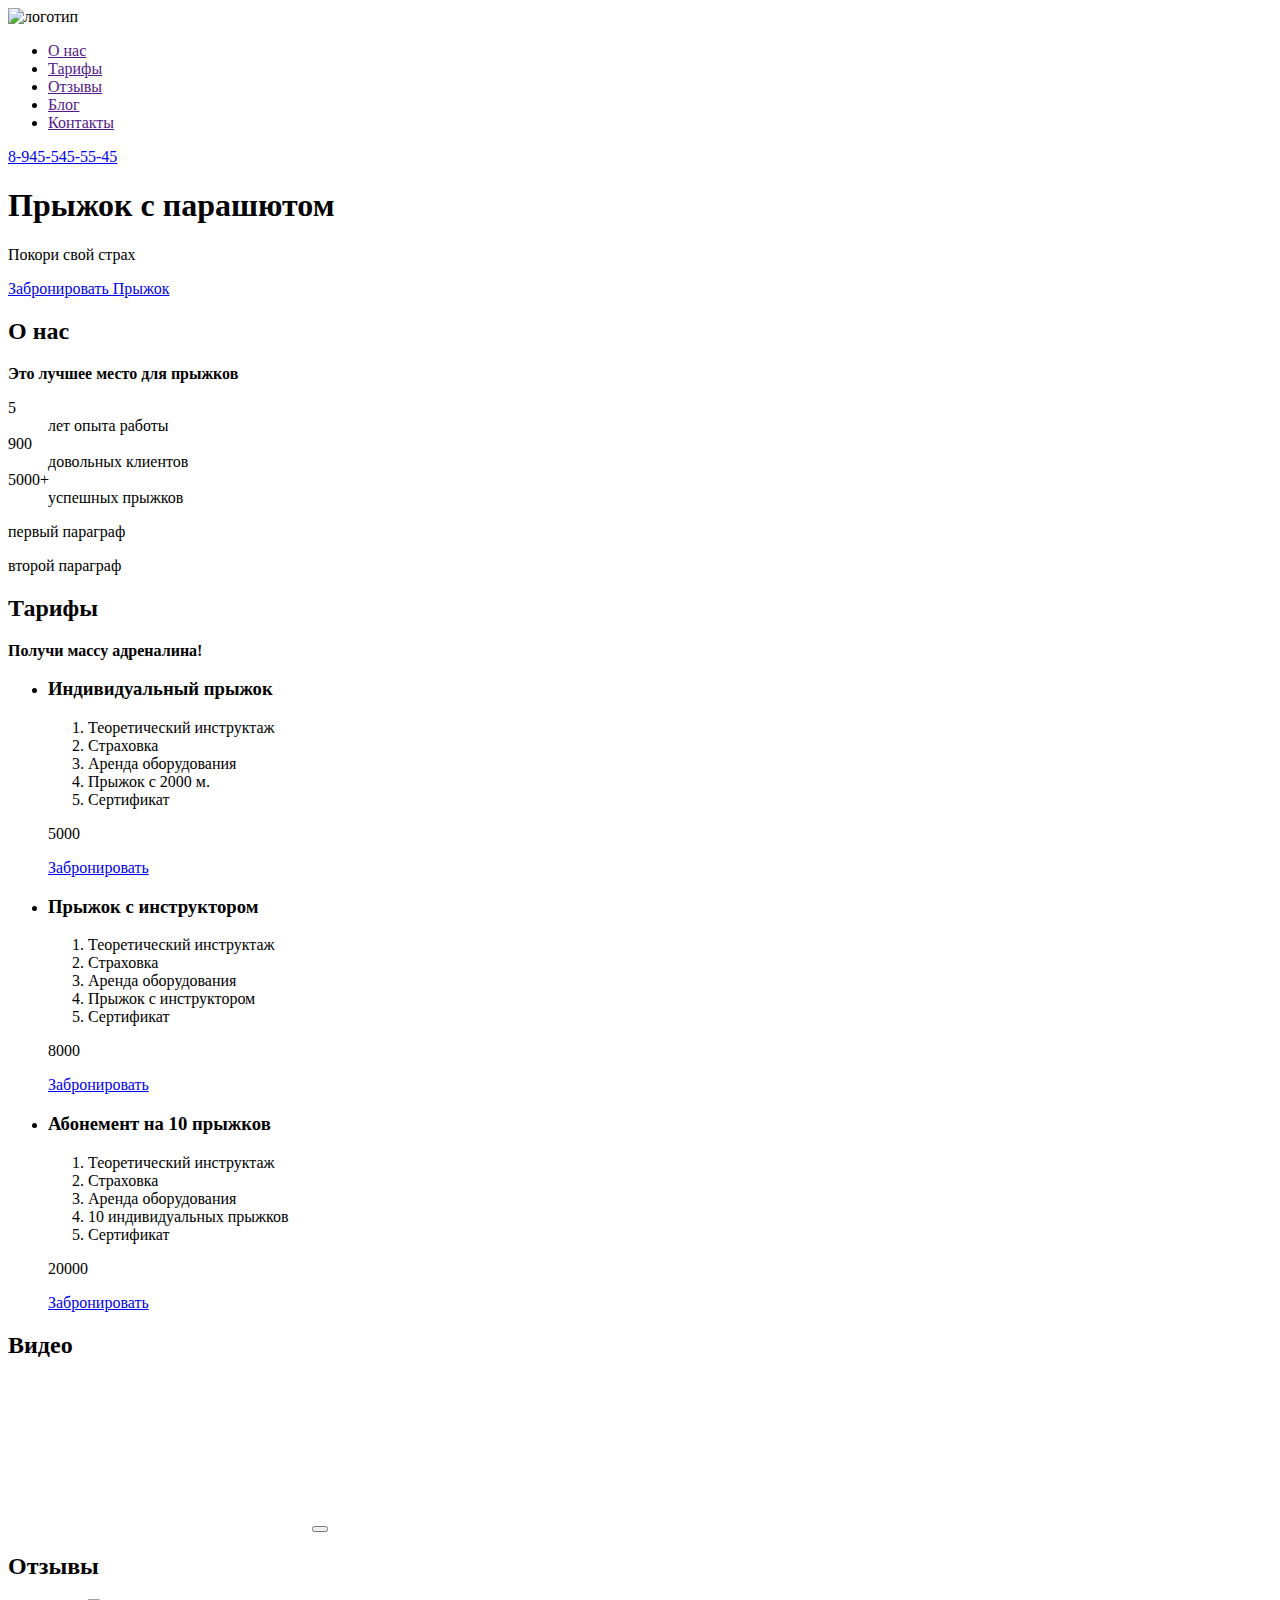
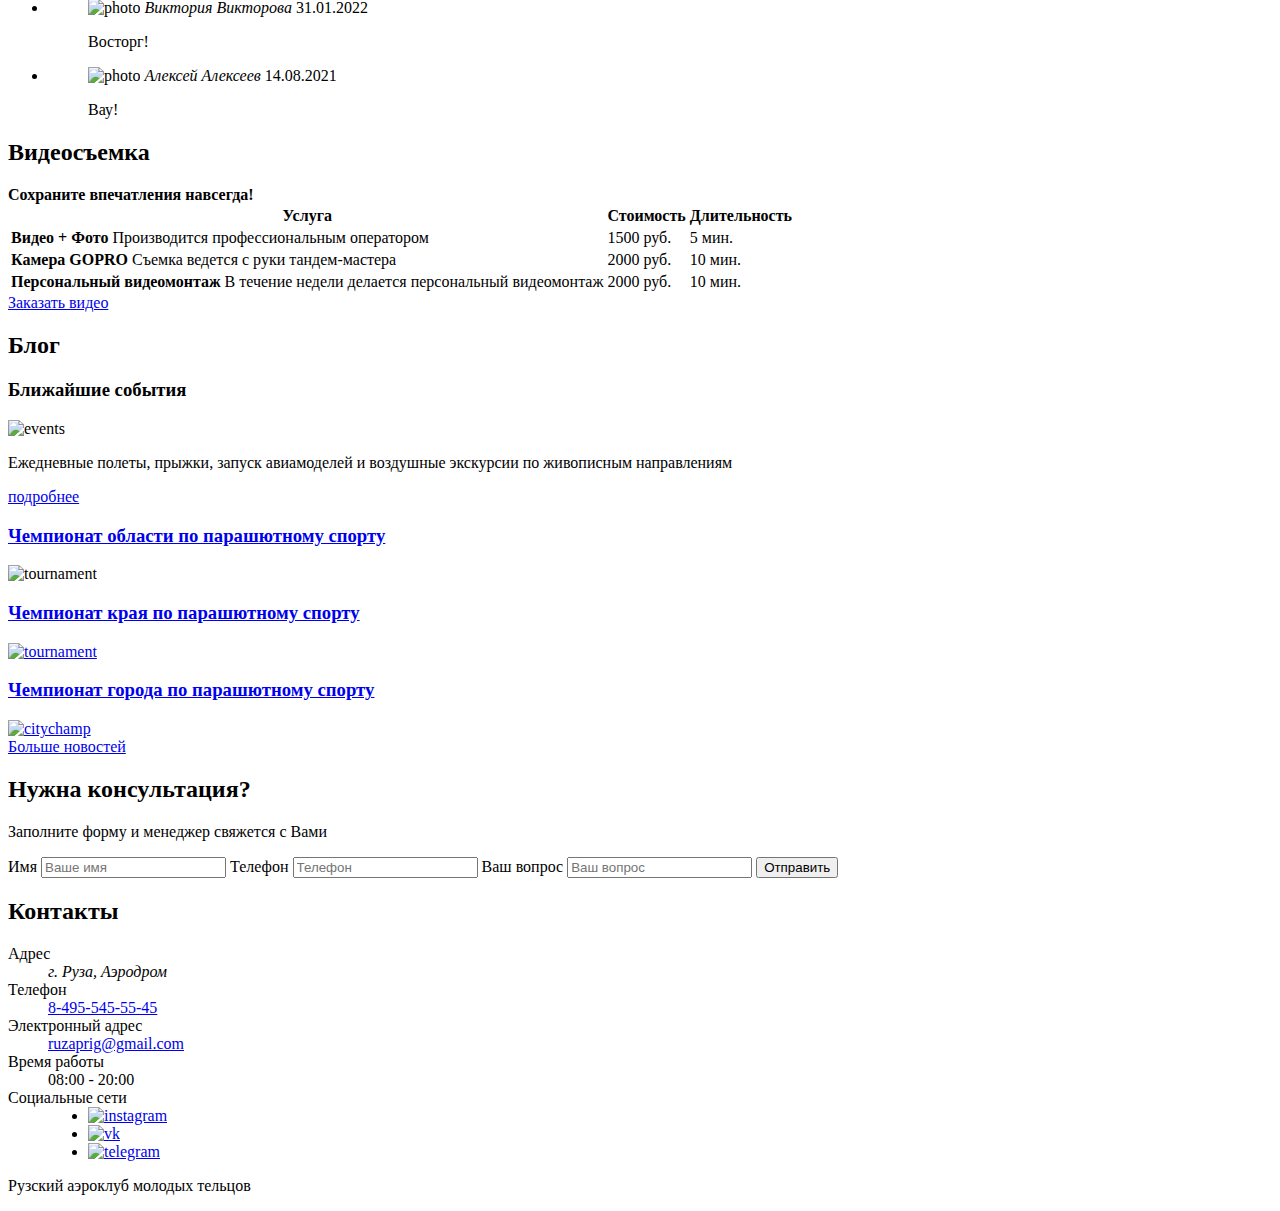
==== index.html @ a2540097 "init" ====
<!DOCTYPE html>
<html lang="en">
<head>
    <meta charset="UTF-8">
    <meta name="viewport" content="width=device-width, initial-scale=1.0">
    <link rel="stylesheet" href="style.css">
    <title>Document</title>
</head>
<body>
    <header class="header">
        <nav class="nav">
            <a class="logo">
                <img src="images/logo.svg" alt="логотип">
            </a>
            <ul class="menu">
                <li class="menu-item"><a href="">О нас</a></li>
                <li class="menu-item"><a href="">Тарифы</a></li>
                <li class="menu-item"><a href="">Отзывы</a></li>
                <li class="menu-item"><a href="">Блог</a></li>
                <li class="menu-item"><a href="">Контакты</a></li>
            </ul>
            <a class="phone-number" href="tel:89455455545">8-945-545-55-45</a>        
        </nav>
    </header>
    <main>
        <section class="promo">
            <h1>Прыжок с парашютом</h1>
            <p>Покори свой страх</p>
            <a href="#">Забронировать Прыжок</a>
        </section>
        <section class="about">
            <h2>О нас</h2>
            <b>Это лучшее место для прыжков</b>
            <dl>
                <dt>5</dt>
                <dd>лет опыта работы</dd>

                <dt>900</dt>
                <dd>довольных клиентов</dd>

                <dt>5000+</dt>
                <dd>успешных прыжков</dd>
            </dl>
            <p>первый параграф</p>
            <p>второй параграф</p>
        </section>
        <section class="price">
            <h2>Тарифы</h2>
            <b>Получи массу адреналина!</b>
            <ul>
                <li>
                    <h3>Индивидуальный прыжок</h3>
                    <ol>
                        <li>Теоретический инструктаж</li>
                        <li>Страховка</li>
                        <li>Аренда оборудования</li>
                        <li>Прыжок с 2000 м.</li>
                        <li>Сертификат</li>
                    </ol>
                    <p>5000</p>
                    <a href="#">Забронировать</a>
                </li>
                <li>
                    <h3>Прыжок с инструктором</h3>
                    <ol>
                        <li>Теоретический инструктаж</li>
                        <li>Страховка</li>
                        <li>Аренда оборудования</li>
                        <li>Прыжок с инструктором</li>
                        <li>Сертификат</li>
                    </ol>
                    <p>8000</p>
                    <a href="#">Забронировать</a>
                </li>
                <li>
                    <h3>Абонемент на 10 прыжков</h3>
                    <ol>
                        <li>Теоретический инструктаж</li>
                        <li>Страховка</li>
                        <li>Аренда оборудования</li>
                        <li>10 индивидуальных прыжков</li>
                        <li>Сертификат</li>
                    </ol>
                    <p>20000</p>
                    <a href="#">Забронировать</a>
                </li>
            </ul>
        </section>
        <section class="video">
            <h2 class="visually-hidden">Видео</h2>
            <video poster="images/poster.jpg">
                <source src="video/video.mp4">
            </video>
            <button type="button"></button>
        </section>
        <section class="reviews">
            <h2>Отзывы</h2>
            <ul>
                <li>
                    <blockquote>
                        <img src="images/photo.jpg" alt="photo">
                        <cite>Виктория Викторова</cite>
                        <time datetime="2022-01-31">31.01.2022</time>
                        <p>Восторг!</p>
                    </blockquote>
                </li>
                <li>
                    <blockquote>
                        <img src="images/photo1.jpg" alt="photo">
                        <cite>Алексей Алексеев</cite>
                        <time datetime="2021-14-08">14.08.2021</time>
                        <p>Вау!</p>
                    </blockquote>
                </li>
            </ul>
        </section>
        <section class="filming">
            <h2>Видеосъемка</h2>
            <b>Сохраните впечатления навсегда!</b>
            <table>
                <tr>
                    <th>Услуга</th>
                    <th>Стоимость</th>
                    <th>Длительность</th>
                </tr>
                <tr>
                    <td>
                        <b>Видео + Фото</b>
                        Производится профессиональным оператором
                    </td>
                    <td>
                        1500 руб.
                    </td>
                    <td>
                        5 мин.
                    </td>
                </tr>
                <tr>
                    <td>
                        <b>
                            Камера GOPRO
                        </b>
                        Съемка ведется с руки тандем-мастера    
                    </td>
                    <td>
                        2000 руб.
                    </td>
                    <td>
                        10 мин.
                    </td>
                </tr>
                <tr>
                    <td>
                        <b>Персональный видеомонтаж</b>
                        В течение недели делается персональный видеомонтаж
                    </td>
                    <td>
                        2000 руб.
                    </td>
                    <td>
                        10 мин.
                    </td>
                </tr>
            </table>
            <a href="#">Заказать видео</a>
        </section>
        <section class="blog">
            <h2>Блог</h2>
            <article class="blog-article">
                <h3>Ближайшие события</h3>
                <img src="images/events.jpg" alt="events">
                <p>Ежедневные полеты, прыжки, запуск авиамоделей и воздушные экскурсии по живописным направлениям</p>
                <a href="#">подробнее</a>
            </article>
            <article class="blog-article">
                <h3><a href="#">Чемпионат области по парашютному спорту</a></h3>
                <img src="images/tournament.jpg" alt="tournament">
            </article>
            <article class="blog-article">
                <a href="#"><h3>Чемпионат края по парашютному спорту</h3>
                <img src="images/tournament2.jpg" alt="tournament"></a>
            </article>
            <article class="blog-article">
                <a href="#"><h3>Чемпионат города по парашютному спорту</h3></a>
                <a href="#"><img src="images/citychamp.jpg" alt="citychamp"></a>
            </article>
            <article class="blog-article"></article>
            <a href="#">Больше новостей</a>
        </section>
        <section class="feedback">
            <h2>Нужна консультация?</h2>
            <p>Заполните форму и менеджер свяжется с Вами</p>
            <form action="#">
                <label class="visually-hidden" for="Name">Имя</label>
                <input type="text" id="Name" placeholder="Ваше имя">
                <label class="visually-hidden" for="phone">Телефон</label>
                <input type="tel" id="phone" placeholder="Телефон">
                <label class="visually-hidden" for="any">Ваш вопрос</label>
                <input type="text" id="any" placeholder="Ваш вопрос">
                <button type="submit">Отправить</button>
            </form>
        </section>
        <section class="contacts">
            <h2>Контакты</h2>
            <dl>
                <dt>Адрес</dt>
                <dd><address>г. Руза, Аэродром</address></dd>
                <dt>Телефон</dt>
                <dd><a href="tel:84955455545">8-495-545-55-45</a></dd>
                <dt>Электронный адрес</dt>
                <dd><a href="mailto:ruzaprig@gmail.com">ruzaprig@gmail.com</a></dd>
                <dt>Время работы</dt>
                <dd>08:00 - 20:00</dd>
                <dt>Социальные сети</dt>
                <dd>
                    <ul>
                        <li><a href="#"><img src="" alt="instagram"></a></li>
                        <li><a href="#"><img src="" alt="vk"></a></li>
                        <li><a href="#"><img src="" alt="telegram"></a></li>
                    </ul>
                </dd>
            </dl>
        </section>
    </main>
    <footer class="footer">
        <p> Рузский аэроклуб молодых тельцов</p>
    </footer>
</body>
</html>
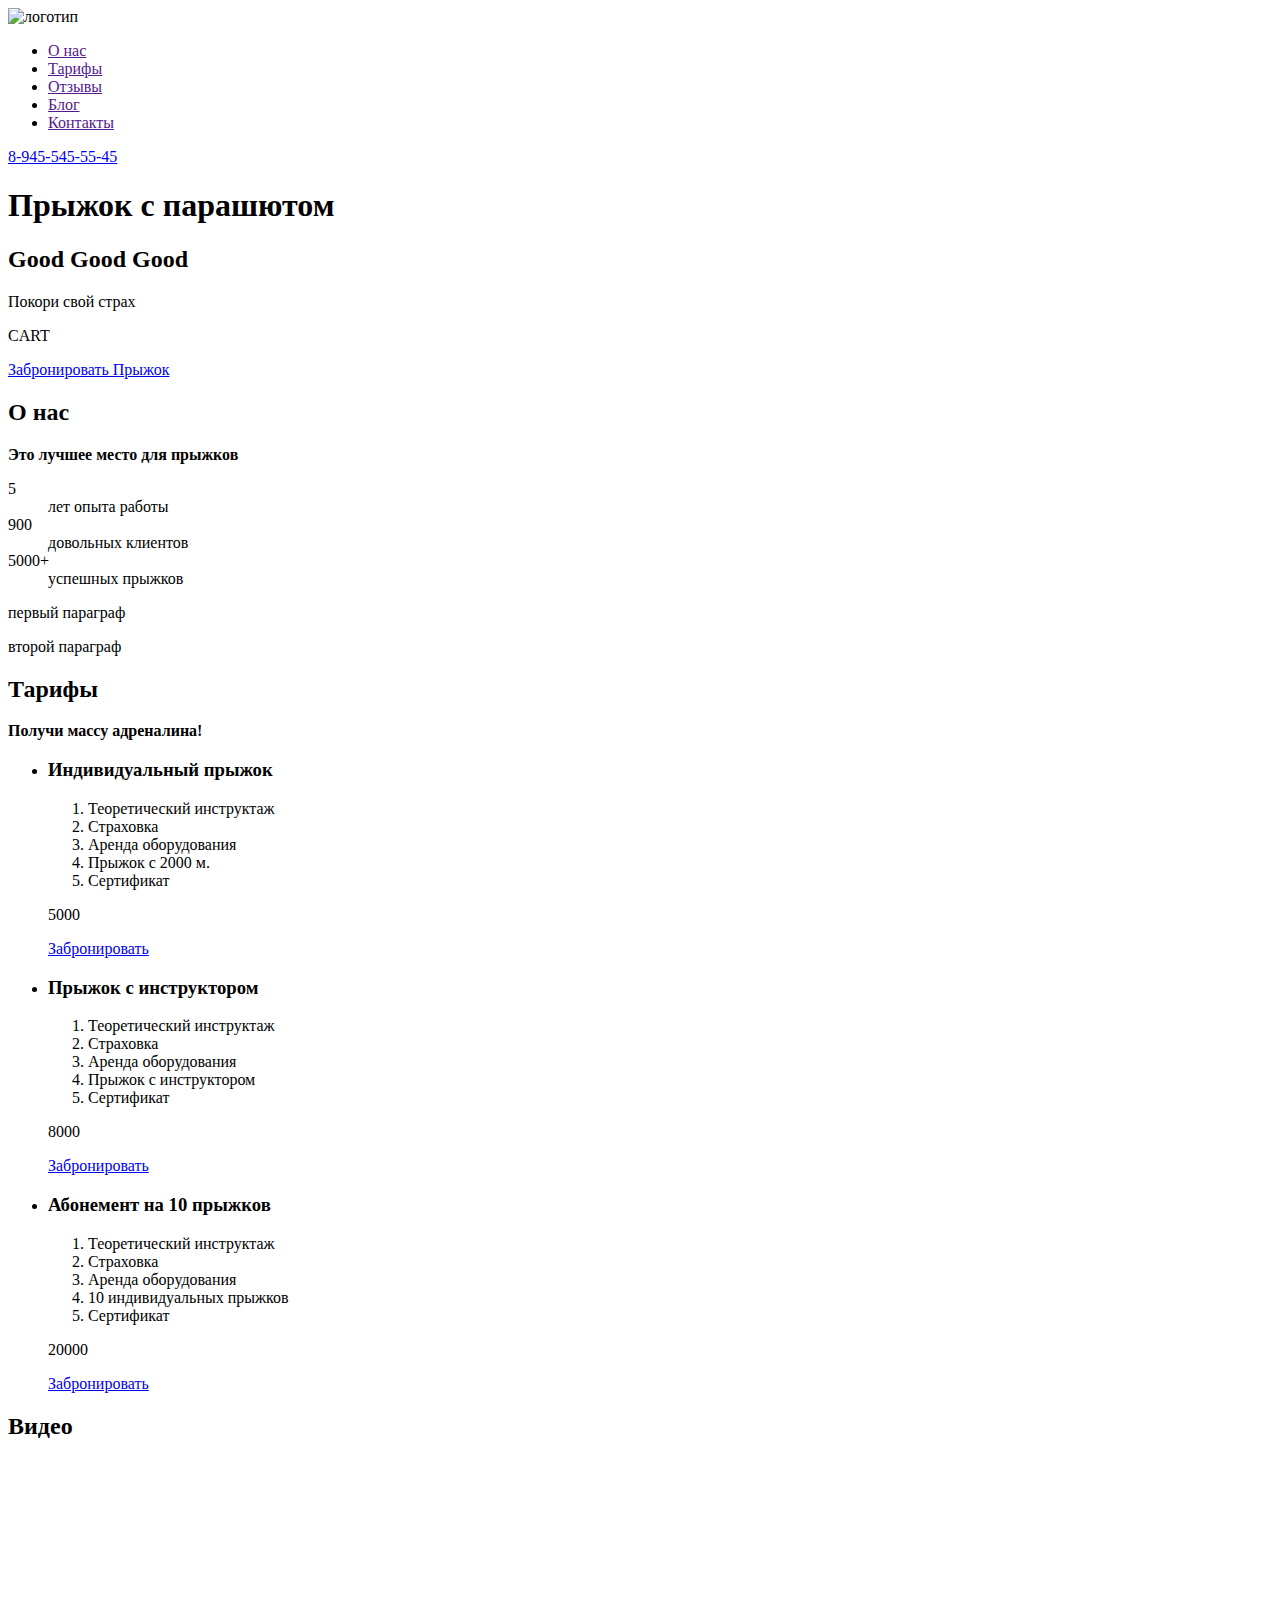
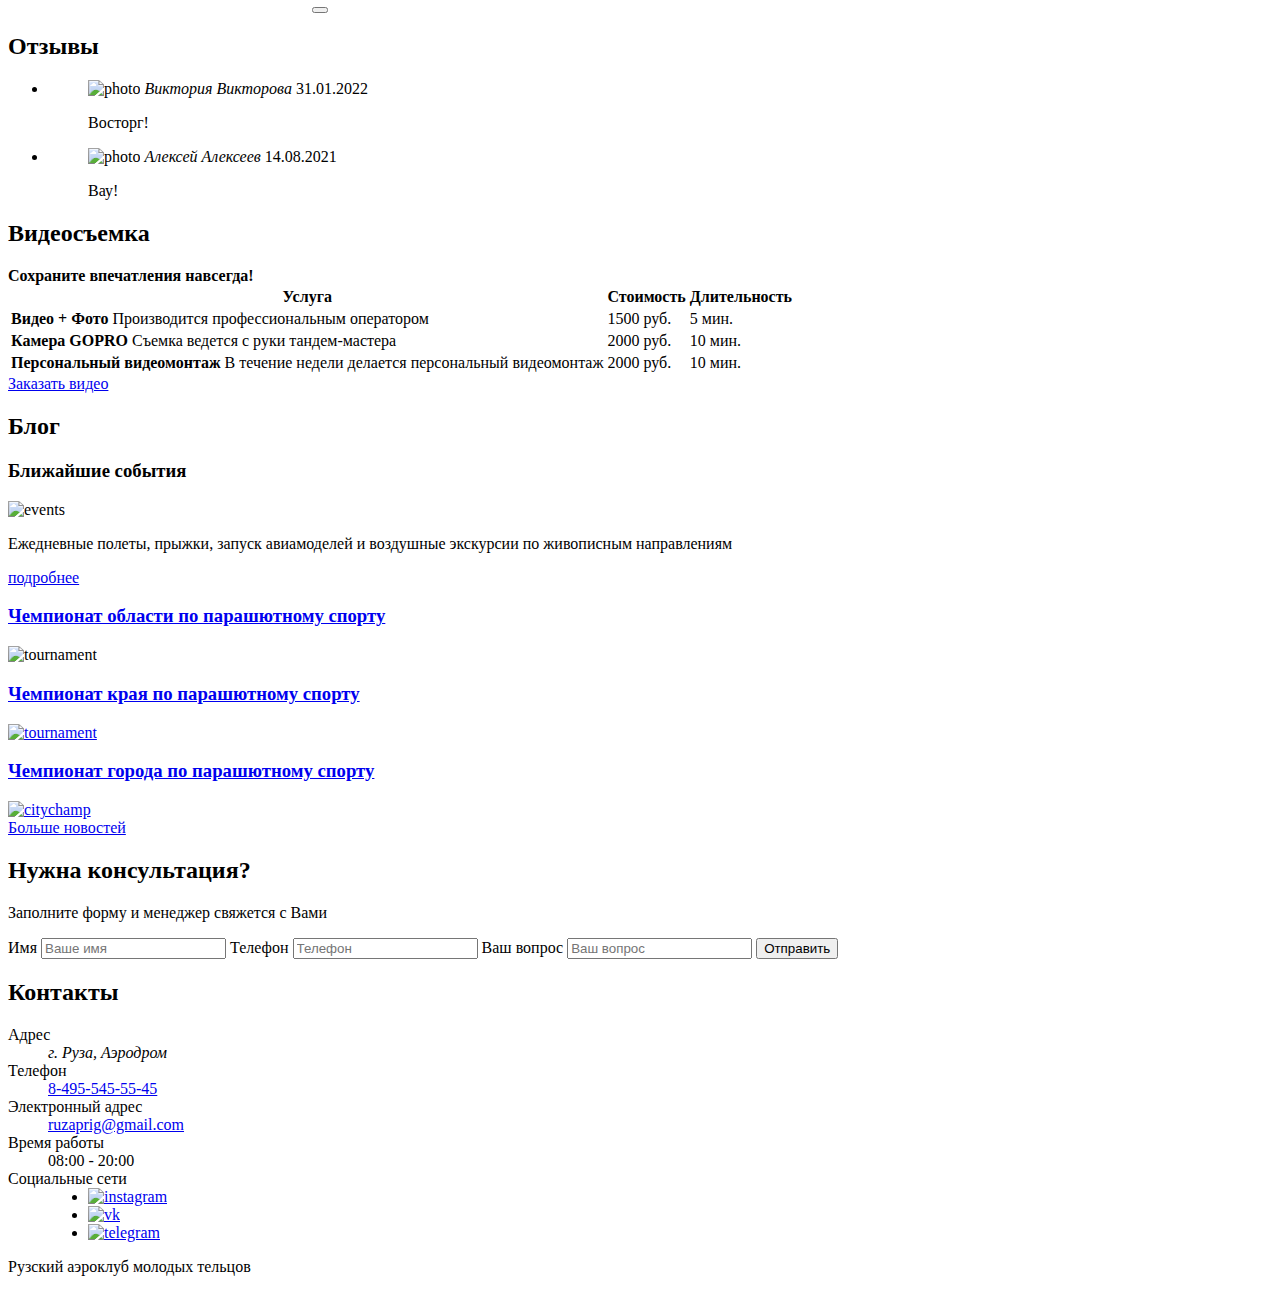
==== commit 3d38384e: "addsmthng" ====
--- a/index.html
+++ b/index.html
@@ -25,7 +25,9 @@
     <main>
         <section class="promo">
             <h1>Прыжок с парашютом</h1>
+            <h2>Good Good Good</h2>
             <p>Покори свой страх</p>
+            <p>CART</p>
             <a href="#">Забронировать Прыжок</a>
         </section>
         <section class="about">
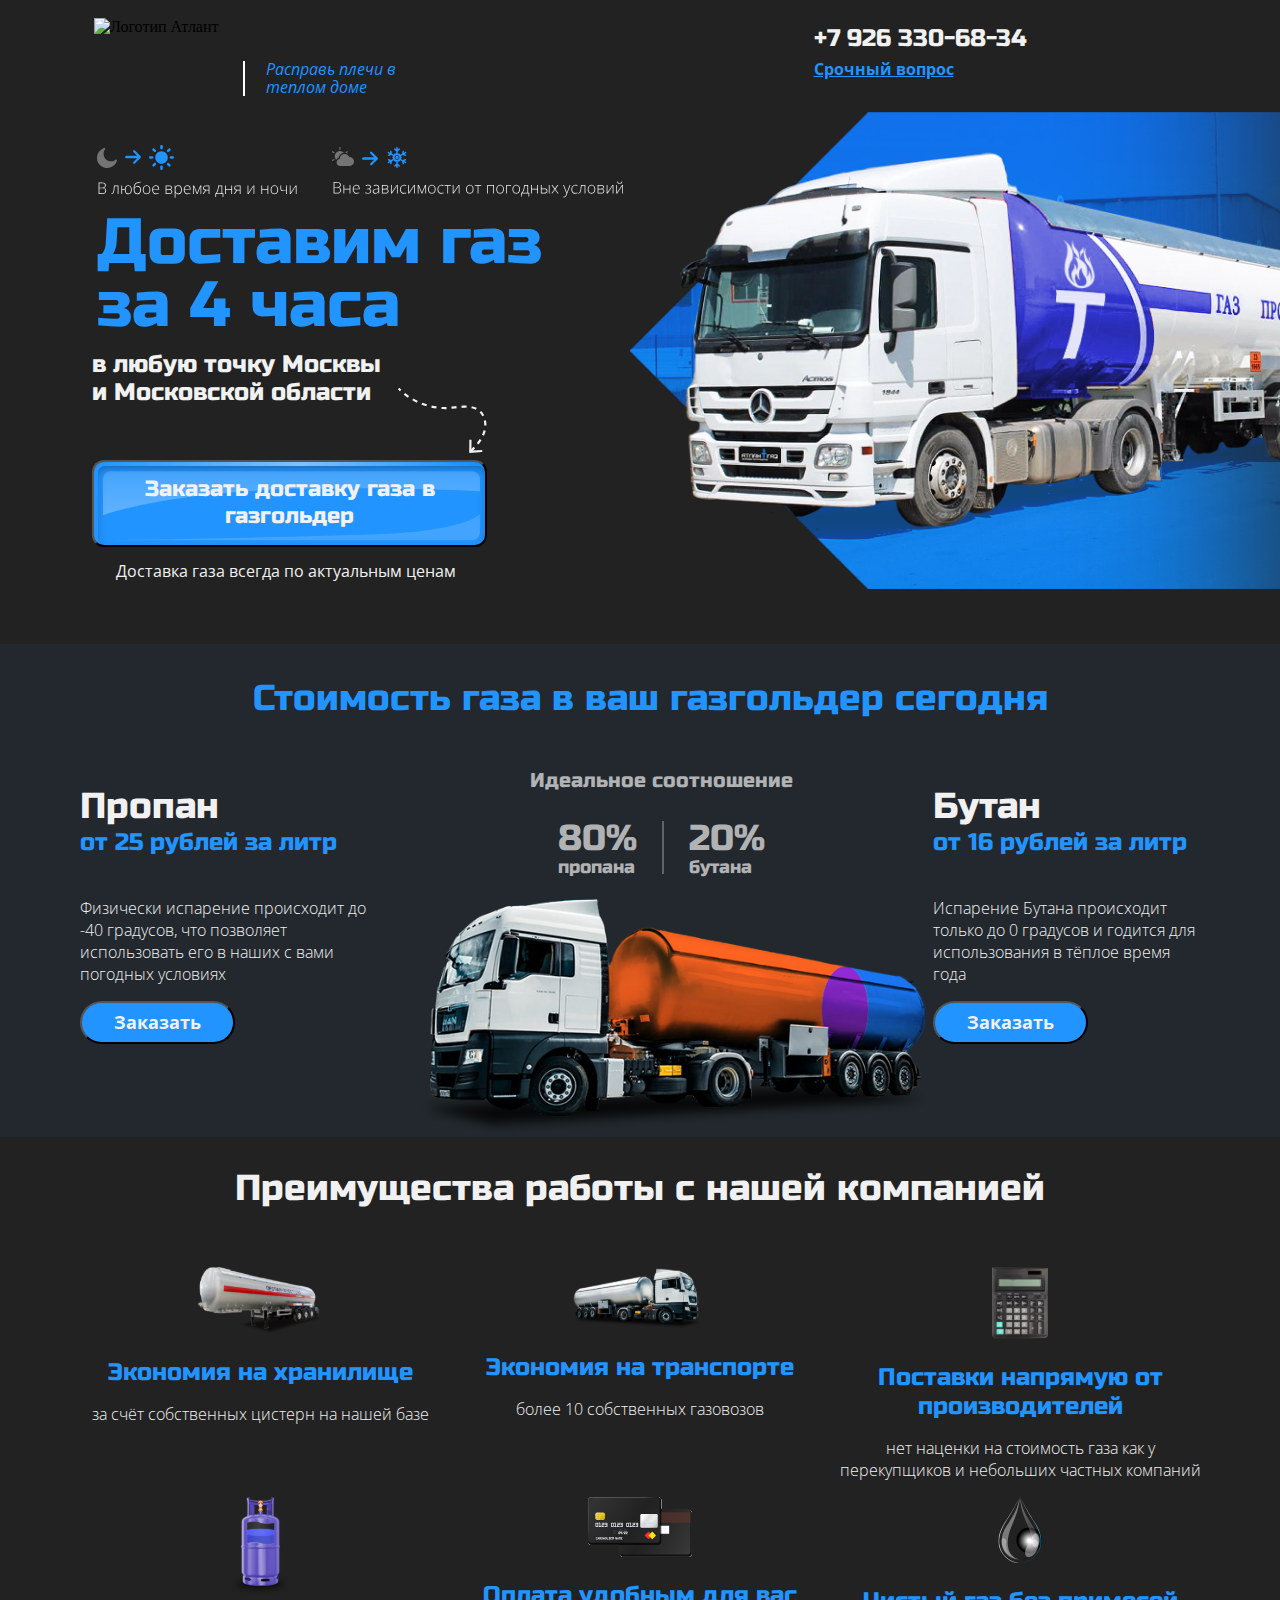
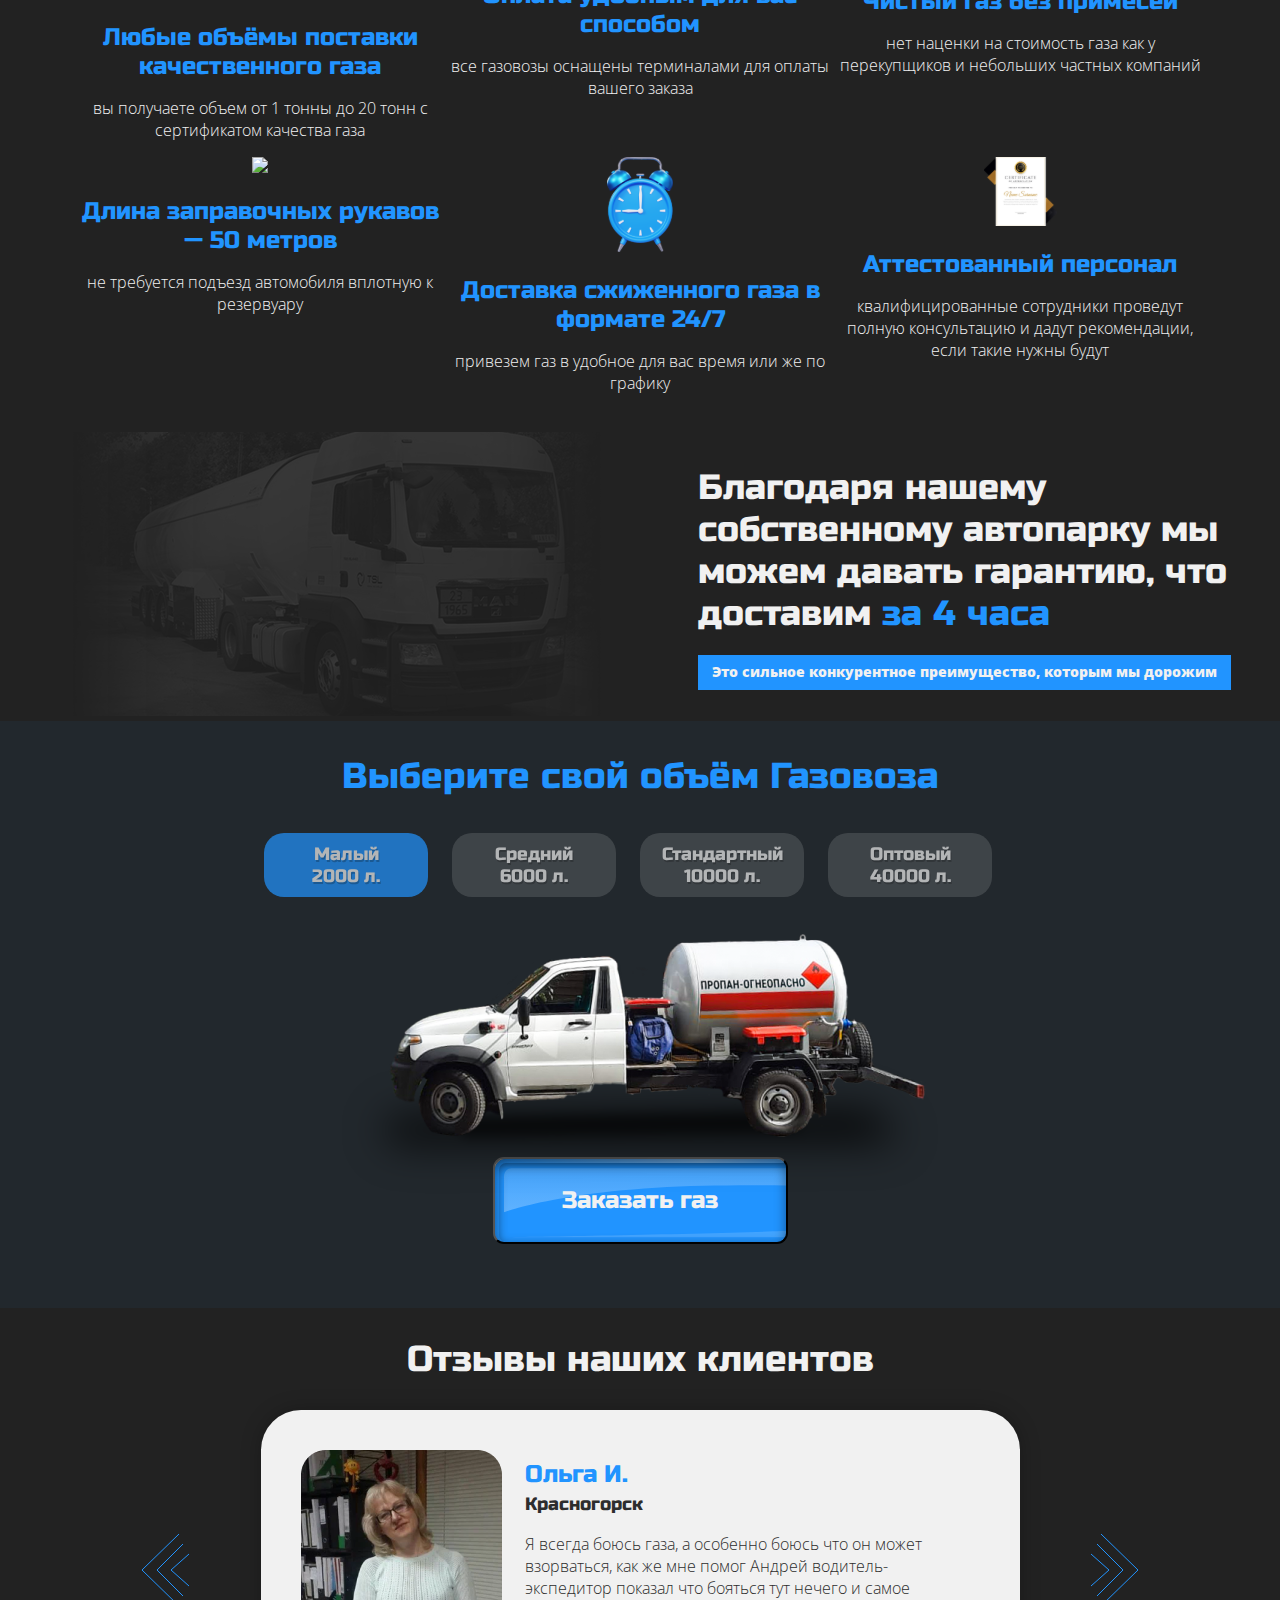
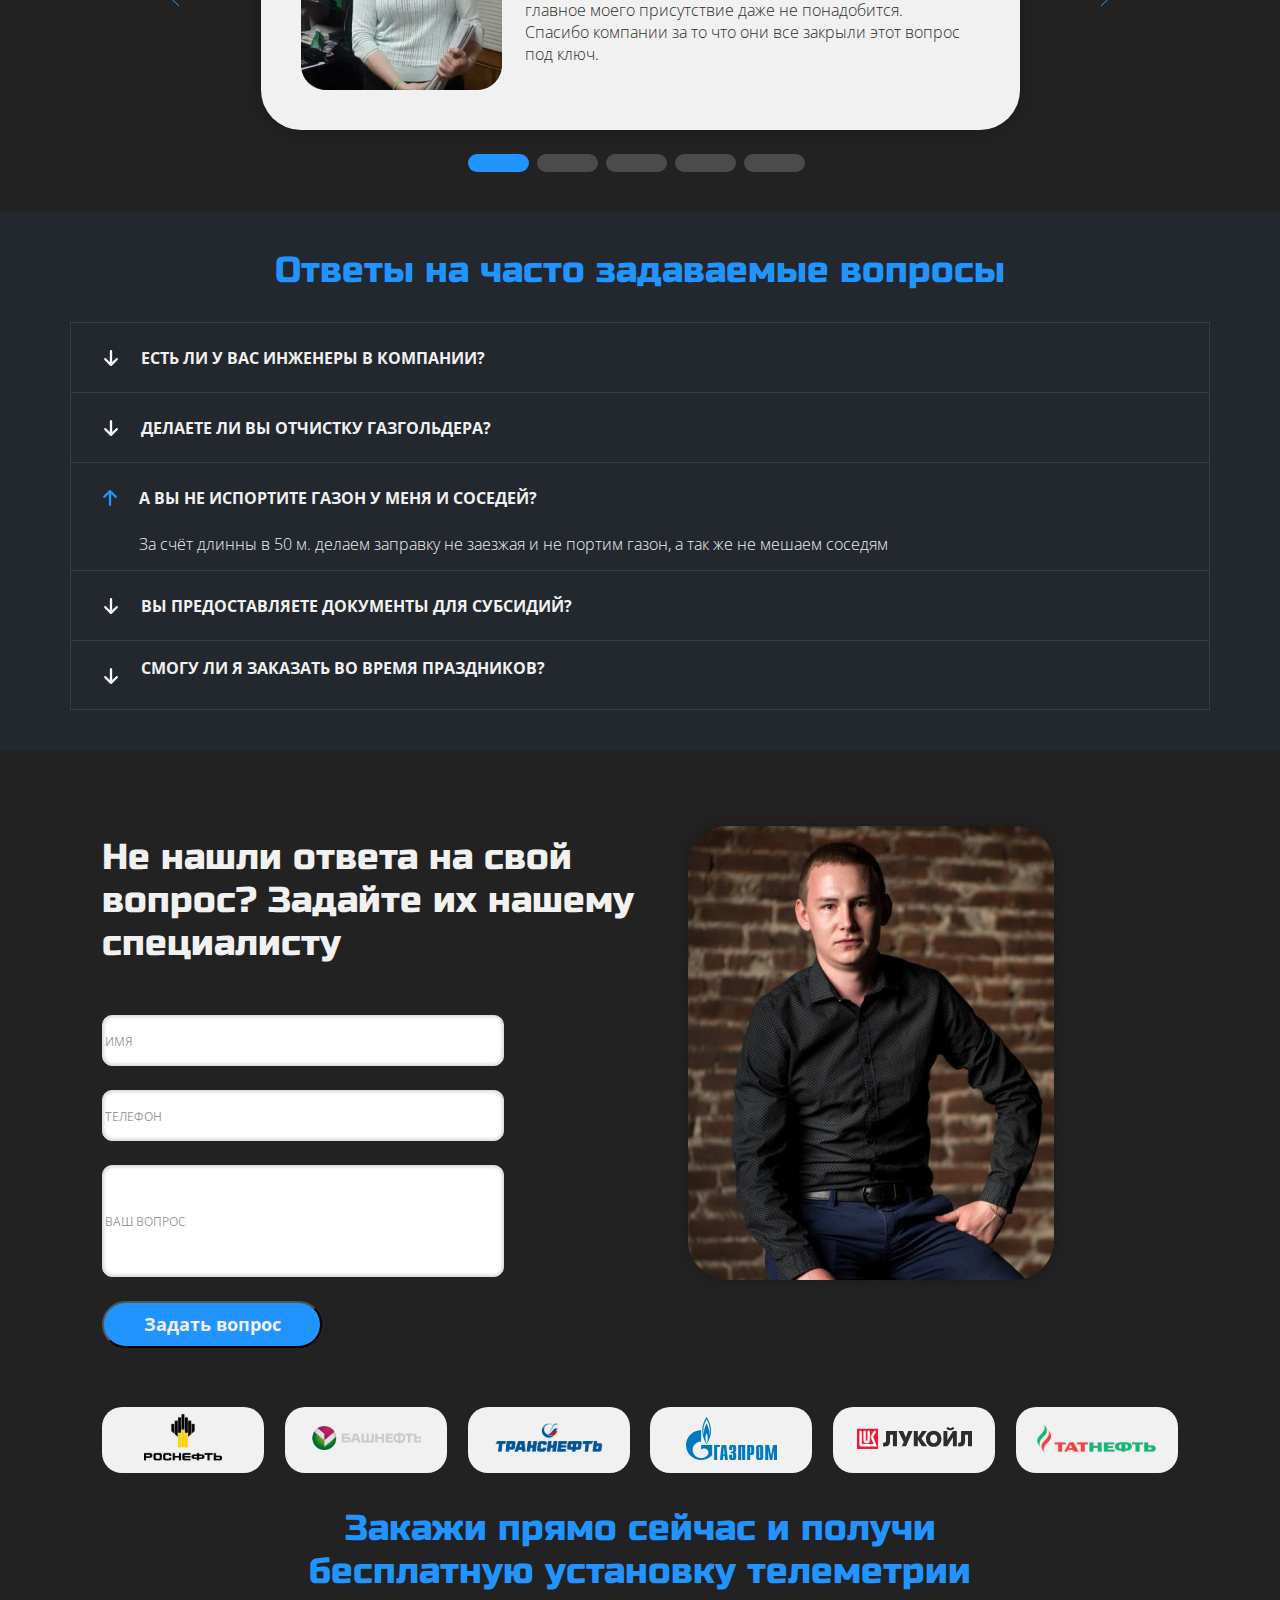
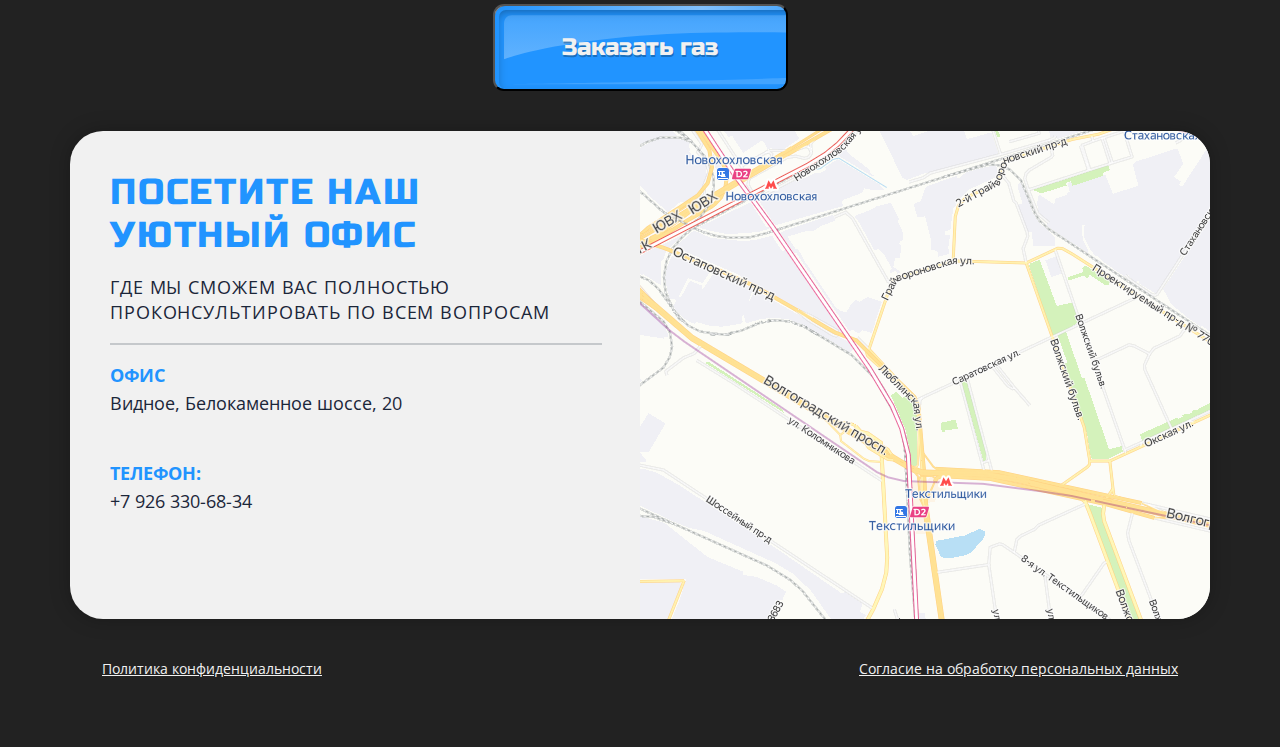
==== commit 77905a6f: "Styling Atlant" ====
--- a/index.html
+++ b/index.html
@@ -1,231 +1,375 @@
 <!DOCTYPE html>
-<html lang="en">
-<head>
-    <meta charset="UTF-8">
-    <meta name="viewport" content="width=device-width, initial-scale=1.0">
-    <link rel="stylesheet" href="style.css">
+<html lang="ru">
+  <head>
+    <meta charset="UTF-8" />
+    <meta http-equiv="X-UA-Compatible" content="IE=edge" />
+    <meta name="viewport" content="width=device-width, initial-scale=1.0" />
+    <link rel="preconnect" href="https://fonts.googleapis.com" />
+    <link rel="preconnect" href="https://fonts.gstatic.com" crossorigin />
+    <link
+      href="https://fonts.googleapis.com/css2?family=Russo+One&display=swap"
+      rel="stylesheet"
+    />
+    <link rel="preconnect" href="https://fonts.googleapis.com" />
+    <link rel="preconnect" href="https://fonts.gstatic.com" crossorigin />
+    <link
+      href="https://fonts.googleapis.com/css2?family=Open+Sans&display=swap"
+      rel="stylesheet"
+    />
+    <link rel="stylesheet" href="normalize.css" />
+    <link rel="stylesheet" href="style.css" />
     <title>Document</title>
-</head>
-<body>
-    <header class="header">
-        <nav class="nav">
-            <a class="logo">
-                <img src="images/logo.svg" alt="логотип">
-            </a>
-            <ul class="menu">
-                <li class="menu-item"><a href="">О нас</a></li>
-                <li class="menu-item"><a href="">Тарифы</a></li>
-                <li class="menu-item"><a href="">Отзывы</a></li>
-                <li class="menu-item"><a href="">Блог</a></li>
-                <li class="menu-item"><a href="">Контакты</a></li>
-            </ul>
-            <a class="phone-number" href="tel:89455455545">8-945-545-55-45</a>        
-        </nav>
-    </header>
-    <main>
-        <section class="promo">
-            <h1>Прыжок с парашютом</h1>
-            <h2>Good Good Good</h2>
-            <p>Покори свой страх</p>
-            <p>CART</p>
-            <a href="#">Забронировать Прыжок</a>
+  </head>
+  <div class="body">
+    <body>
+      <header class="header">
+        <div class="container">
+          <img src="images/logo.svg" alt="Логотип Атлант" class="logo" />
+          <hr />
+          <p class="slogan">Расправь плечи в теплом доме</p>
+          <div class="right-side">
+            <a class="phone" href="tel:+79263306834">+7 926 330-68-34</a>
+            <a class="help" href="#">Срочный вопрос</a>
+          </div>
+        </div>
+      </header>
+      <main>
+        <section class="intro">
+          <div class="sec-first">
+            <div>
+              <div class="icons">
+                <img src="images/day.svg" alt="В любое время" class="anytime" />
+                <img
+                  src="images/weather.svg"
+                  alt="В любую погоду"
+                  class="weather"
+                />
+              </div>
+              <h1>Доставим газ<br />за 4 часа<br /> </h1>
+              <div class="arrow-inline"
+                ><p class="point"
+                  >в любую точку Москвы <br />
+                  и Московской области</p
+                >
+                <img src="images/arrow.svg" alt="стрелка" class="arrow"
+              /></div>
+              <button class="order">Заказать доставку газа в газгольдер</button>
+              <p class="price-slogan"
+                >Доставка газа всегда по актуальным ценам</p
+              >
+            </div>
+          </div>
+          <div class="pic-main"
+            ><img src="images/gazovoz.png" alt="Газовоз"
+          /></div>
         </section>
-        <section class="about">
-            <h2>О нас</h2>
-            <b>Это лучшее место для прыжков</b>
-            <dl>
-                <dt>5</dt>
-                <dd>лет опыта работы</dd>
-
-                <dt>900</dt>
-                <dd>довольных клиентов</dd>
-
-                <dt>5000+</dt>
-                <dd>успешных прыжков</dd>
-            </dl>
-            <p>первый параграф</p>
-            <p>второй параграф</p>
+        <div class="proportion-container">
+          <section class="proportion">
+            <h2 class="real-price">Стоимость газа в ваш газгольдер сегодня</h2>
+            <div class="sec-second">
+              <div class="about-propane">
+                <p class="propane">Пропан</p>
+                <p class="gas-price">от 25 рублей за литр</p>
+                <p class="specs">
+                  Физически испарение происходит до -40 градусов, что позволяет
+                  использовать его в наших с вами погодных условиях
+                </p>
+                <button class="buy-gas">Заказать</button>
+              </div>
+              <div class="perfect-proportion">
+                <p class="props-middle">Идеальное соотношение</p>
+                <div class="middle-block"
+                  ><div class="but-prop"
+                    ><div class="propane-props"
+                      ><p class="percentage">80%</p>
+                      <p class="of-gas">пропана</p>
+                    </div>
+                    <hr />
+                    <div class="butane-props">
+                      <p class="percentage">20%</p>
+                      <p class="of-gas">бутана</p></div
+                    ></div
+                  ><img
+                    src="images/proportions.svg"
+                    alt="идеальное соотношение"
+                    class="prop-img"
+                  />
+                </div>
+              </div>
+              <div class="about-butane">
+                <p class="butane">Бутан</p>
+                <p class="gas-price">от 16 рублей за литр</p>
+                <p class="specs">
+                  Испарение Бутана происходит только до 0 градусов и годится для
+                  использования в тёплое время года
+                </p>
+                <button class="buy-gas">Заказать</button>
+              </div>
+            </div>
+          </section>
+        </div>
+        <div class="advantages-container">
+          <section class="advantages">
+            <h2 class="adv-slogan">Преимущества работы с нашей компанией</h2>
+            <div class="adv-list">
+              <div class="adv-item">
+                <img src="images/storage.svg" class="adv-icon" />
+                <p class="adv-title">Экономия на хранилище</p>
+                <p class="adv-description"
+                  >за счёт собственных цистерн на нашей базе</p
+                >
+              </div>
+              <div class="adv-item">
+                <img src="images/logistics.svg" class="adv-icon" />
+                <p class="adv-title">Экономия на транспорте</p>
+                <p class="adv-description">более 10 собственных газовозов</p>
+              </div>
+              <div class="adv-item">
+                <img src="images/calc.svg" class="adv-icon" />
+                <p class="adv-title">Поставки напрямую от производителей</p>
+                <p class="adv-description"
+                  >нет наценки на стоимость газа как у перекупщиков и небольших
+                  частных компаний</p
+                >
+              </div>
+              <div class="adv-item">
+                <img src="images/cylinder.svg" class="adv-icon" />
+                <p class="adv-title"
+                  >Любые объёмы поставки качественного газа</p
+                >
+                <p class="adv-description"
+                  >вы получаете объем от 1 тонны до 20 тонн с сертификатом
+                  качества газа</p
+                >
+              </div>
+              <div class="adv-item">
+                <img src="images/cards.svg" class="adv-icon" />
+                <p class="adv-title">Оплата удобным для вас способом</p>
+                <p class="adv-description"
+                  >все газовозы оснащены терминалами для оплаты вашего заказа</p
+                >
+              </div>
+              <div class="adv-item">
+                <img src="images/drop.svg" class="adv-icon" />
+                <p class="adv-title">Чистый газ без примесей</p>
+                <p class="adv-description">
+                  нет наценки на стоимость газа как у перекупщиков и небольших
+                  частных компаний</p
+                >
+              </div>
+              <div class="adv-item">
+                <img src="images/tape.svg" class="adv-icon" />
+                <p class="adv-title">Длина заправочных рукавов — 50 метров</p>
+                <p class="adv-description"
+                  >не требуется подъезд автомобиля вплотную к резервуару</p
+                >
+              </div>
+              <div class="adv-item">
+                <img src="images/timer.svg" class="adv-icon" />
+                <p class="adv-title">Доставка сжиженного газа в формате 24/7</p>
+                <p class="adv-description"
+                  >привезем газ в удобное для вас время или же по графику</p
+                >
+              </div>
+              <div class="adv-item">
+                <img src="images/certificate.svg" class="adv-icon" />
+                <p class="adv-title">Аттестованный персонал</p>
+                <p class="adv-description">
+                  квалифицированные сотрудники проведут полную консультацию и
+                  дадут рекомендации, если такие нужны будут</p
+                >
+              </div>
+            </div>
+            <div class="we-have-trucks">
+              <div class="man-truck"><img src="images/truck.png" alt="" /></div>
+              <div class="our-values">
+                <p class="guarant">
+                  Благодаря нашему собственному автопарку мы можем давать
+                  гарантию, что доставим
+                  <span class="four-hour">за 4 часа</span>
+                </p>
+                <p class="valuable"
+                  >Это сильное конкурентное преимущество, которым мы дорожим</p
+                >
+              </div>
+            </div>
+          </section>
+        </div>
+        <div class="volume-container">
+          <section class="volume-section">
+            <h2 class="volume">Выберите свой объём Газовоза</h2>
+            <div class="volume-list">
+              <p class="volume-item-blue"
+                >Малый<br />
+                2000 л.</p
+              >
+              <p class="volume-item"
+                >Средний<br />
+                6000 л.</p
+              >
+              <p class="volume-item"
+                >Стандартный<br />
+                10000 л.</p
+              >
+              <p class="volume-item"
+                >Оптовый<br />
+                40000 л.</p
+              >
+            </div>
+            <div class="volume-btn">
+              <img src="images/small-truck.png" class="volume-img" />
+              <button class="volume-order">Заказать газ</button>
+            </div>
+          </section>
+        </div>
+        <div class="reviews-container">
+          <section class="reviews-section">
+            <h2 class="reviews-heading">Отзывы наших клиентов</h2>
+            <div class="reviews-block">
+              <img src="images/arrow-left.svg" />
+              <div class="customer-review">
+                <img src="images/customer.png" alt="customer photo" />
+                <div class="reviewer-quote">
+                  <p class="customer-name">Ольга И.</p>
+                  <p class="customer-location">Красногорск</p>
+                  <blockquote>
+                    Я всегда боюсь газа, а особенно боюсь что он может
+                    взорваться, как же мне помог Андрей водитель-экспедитор
+                    показал что бояться тут нечего и самое главное моего
+                    присутствие даже не понадобится. Спасибо компании за то что
+                    они все закрыли этот вопрос под ключ.
+                  </blockquote>
+                </div>
+              </div>
+              <img src="images/arrow-right.svg" />
+            </div>
+            <div class="review-rects">
+              <div class="rect-selected"></div>
+              <div class="rect"></div>
+              <div class="rect"></div>
+              <div class="rect"></div>
+              <div class="rect"></div>
+            </div>
+          </section>
+        </div>
+        <div class="faq-container">
+          <section class="faq-section">
+            <h2 class="faq-heading">Ответы на часто задаваемые вопросы</h2>
+            <div class="faq-items">
+              <div class="faq-item"
+                ><img src="images/faq-arrow.svg" alt="" /><p
+                  >Есть ли у вас инженеры в компании?</p
+                >
+              </div>
+              <div class="faq-item"
+                ><img src="images/faq-arrow.svg" alt="" /><p
+                  class="faq-question"
+                  >Делаете ли вы отчистку газгольдера?</p
+                >
+              </div>
+              <div class="faq-item-answered"
+                ><img src="images/faq-answer.svg" alt="" /><p>
+                  А вы не испортите газон у меня и соседей?</p
+                >
+                <div class="faq-answer"
+                  ><p>
+                    За счёт длинны в 50 м. делаем заправку не заезжая и не
+                    портим газон, а так же не мешаем соседям
+                  </p>
+                </div>
+              </div>
+              <div class="faq-item"
+                ><img src="images/faq-arrow.svg" alt="" />
+                <p>Вы предоставляете документы для субсидий?</p></div
+              >
+              <div class="faq-item-last"
+                ><img src="images/faq-arrow.svg" alt="" />
+                <p>Смогу ли я заказать во время праздников?</p></div
+              >
+            </div>
+          </section>
+        </div>
+        <div class="form-container"
+          ><section class="form-section">
+            <div class="form-blocks">
+              <div class="form-block">
+                <h2 class="form-section-heading">
+                  Не нашли ответа на свой вопрос? Задайте их нашему специалисту
+                </h2>
+                <form action="#" class="feedback-form">
+                  <input type="text" id="name" placeholder="имя" />
+                  <input type="tel" id="phone" placeholder="Телефон" />
+                  <input type="text" id="any" placeholder="Ваш вопрос" />
+                  <button type="submit" id="ask-manager">Задать вопрос</button>
+                </form>
+              </div>
+              <div class="manager-block">
+                <img src="images/manager.png" alt="" />
+              </div>
+            </div>
+            <div class="partners-block">
+              <div class="partner">
+                <a href="#"><img src="images/rosneft.svg" alt="Роснефть" /></a>
+              </div>
+              <div class="partner">
+                <a href="#"><img src="images/bashneft.svg" alt="Башнефть" /></a>
+              </div>
+              <div class="partner">
+                <a href="#"
+                  ><img src="images/transneft.svg" alt="Транснефть"
+                /></a>
+              </div>
+              <div class="partner">
+                <a href="#"><img src="images/gazprom.svg" alt="Газпром" /></a>
+              </div>
+              <div class="partner">
+                <a href="#"><img src="images/lukoil.svg" alt="Лукоил" /></a>
+              </div>
+              <div class="partner">
+                <a href="#"><img src="images/tatneft.svg" alt="Татнефть" /></a>
+              </div>
+            </div>
+          </section>
+        </div>
+        <section class="order-section">
+          <p class="order-heading">
+            Закажи прямо сейчас и получи <br />
+            бесплатную установку телеметрии
+          </p>
+          <button class="order-btn">Заказать газ</button>
         </section>
-        <section class="price">
-            <h2>Тарифы</h2>
-            <b>Получи массу адреналина!</b>
-            <ul>
-                <li>
-                    <h3>Индивидуальный прыжок</h3>
-                    <ol>
-                        <li>Теоретический инструктаж</li>
-                        <li>Страховка</li>
-                        <li>Аренда оборудования</li>
-                        <li>Прыжок с 2000 м.</li>
-                        <li>Сертификат</li>
-                    </ol>
-                    <p>5000</p>
-                    <a href="#">Забронировать</a>
-                </li>
-                <li>
-                    <h3>Прыжок с инструктором</h3>
-                    <ol>
-                        <li>Теоретический инструктаж</li>
-                        <li>Страховка</li>
-                        <li>Аренда оборудования</li>
-                        <li>Прыжок с инструктором</li>
-                        <li>Сертификат</li>
-                    </ol>
-                    <p>8000</p>
-                    <a href="#">Забронировать</a>
-                </li>
-                <li>
-                    <h3>Абонемент на 10 прыжков</h3>
-                    <ol>
-                        <li>Теоретический инструктаж</li>
-                        <li>Страховка</li>
-                        <li>Аренда оборудования</li>
-                        <li>10 индивидуальных прыжков</li>
-                        <li>Сертификат</li>
-                    </ol>
-                    <p>20000</p>
-                    <a href="#">Забронировать</a>
-                </li>
-            </ul>
-        </section>
-        <section class="video">
-            <h2 class="visually-hidden">Видео</h2>
-            <video poster="images/poster.jpg">
-                <source src="video/video.mp4">
-            </video>
-            <button type="button"></button>
-        </section>
-        <section class="reviews">
-            <h2>Отзывы</h2>
-            <ul>
-                <li>
-                    <blockquote>
-                        <img src="images/photo.jpg" alt="photo">
-                        <cite>Виктория Викторова</cite>
-                        <time datetime="2022-01-31">31.01.2022</time>
-                        <p>Восторг!</p>
-                    </blockquote>
-                </li>
-                <li>
-                    <blockquote>
-                        <img src="images/photo1.jpg" alt="photo">
-                        <cite>Алексей Алексеев</cite>
-                        <time datetime="2021-14-08">14.08.2021</time>
-                        <p>Вау!</p>
-                    </blockquote>
-                </li>
-            </ul>
-        </section>
-        <section class="filming">
-            <h2>Видеосъемка</h2>
-            <b>Сохраните впечатления навсегда!</b>
-            <table>
-                <tr>
-                    <th>Услуга</th>
-                    <th>Стоимость</th>
-                    <th>Длительность</th>
-                </tr>
-                <tr>
-                    <td>
-                        <b>Видео + Фото</b>
-                        Производится профессиональным оператором
-                    </td>
-                    <td>
-                        1500 руб.
-                    </td>
-                    <td>
-                        5 мин.
-                    </td>
-                </tr>
-                <tr>
-                    <td>
-                        <b>
-                            Камера GOPRO
-                        </b>
-                        Съемка ведется с руки тандем-мастера    
-                    </td>
-                    <td>
-                        2000 руб.
-                    </td>
-                    <td>
-                        10 мин.
-                    </td>
-                </tr>
-                <tr>
-                    <td>
-                        <b>Персональный видеомонтаж</b>
-                        В течение недели делается персональный видеомонтаж
-                    </td>
-                    <td>
-                        2000 руб.
-                    </td>
-                    <td>
-                        10 мин.
-                    </td>
-                </tr>
-            </table>
-            <a href="#">Заказать видео</a>
-        </section>
-        <section class="blog">
-            <h2>Блог</h2>
-            <article class="blog-article">
-                <h3>Ближайшие события</h3>
-                <img src="images/events.jpg" alt="events">
-                <p>Ежедневные полеты, прыжки, запуск авиамоделей и воздушные экскурсии по живописным направлениям</p>
-                <a href="#">подробнее</a>
-            </article>
-            <article class="blog-article">
-                <h3><a href="#">Чемпионат области по парашютному спорту</a></h3>
-                <img src="images/tournament.jpg" alt="tournament">
-            </article>
-            <article class="blog-article">
-                <a href="#"><h3>Чемпионат края по парашютному спорту</h3>
-                <img src="images/tournament2.jpg" alt="tournament"></a>
-            </article>
-            <article class="blog-article">
-                <a href="#"><h3>Чемпионат города по парашютному спорту</h3></a>
-                <a href="#"><img src="images/citychamp.jpg" alt="citychamp"></a>
-            </article>
-            <article class="blog-article"></article>
-            <a href="#">Больше новостей</a>
-        </section>
-        <section class="feedback">
-            <h2>Нужна консультация?</h2>
-            <p>Заполните форму и менеджер свяжется с Вами</p>
-            <form action="#">
-                <label class="visually-hidden" for="Name">Имя</label>
-                <input type="text" id="Name" placeholder="Ваше имя">
-                <label class="visually-hidden" for="phone">Телефон</label>
-                <input type="tel" id="phone" placeholder="Телефон">
-                <label class="visually-hidden" for="any">Ваш вопрос</label>
-                <input type="text" id="any" placeholder="Ваш вопрос">
-                <button type="submit">Отправить</button>
-            </form>
-        </section>
-        <section class="contacts">
-            <h2>Контакты</h2>
-            <dl>
-                <dt>Адрес</dt>
-                <dd><address>г. Руза, Аэродром</address></dd>
-                <dt>Телефон</dt>
-                <dd><a href="tel:84955455545">8-495-545-55-45</a></dd>
-                <dt>Электронный адрес</dt>
-                <dd><a href="mailto:ruzaprig@gmail.com">ruzaprig@gmail.com</a></dd>
-                <dt>Время работы</dt>
-                <dd>08:00 - 20:00</dd>
-                <dt>Социальные сети</dt>
-                <dd>
-                    <ul>
-                        <li><a href="#"><img src="" alt="instagram"></a></li>
-                        <li><a href="#"><img src="" alt="vk"></a></li>
-                        <li><a href="#"><img src="" alt="telegram"></a></li>
-                    </ul>
-                </dd>
-            </dl>
-        </section>
-    </main>
-    <footer class="footer">
-        <p> Рузский аэроклуб молодых тельцов</p>
-    </footer>
-</body>
-</html>+      </main>
+      <footer>
+        <div class="footer-container">
+          <div class="footer-text-block">
+            <p class="footer-heading"
+              >Посетите наш <br />
+              уютный офис
+            </p>
+            <p class="any-questions">
+              где мы сможем вас полностью проконсультировать по всем вопросам
+            </p>
+            <hr class="footer-line" />
+            <p class="office-word">Офис</p>
+            <p class="address">Видное, Белокаменное шоссе, 20</p>
+            <p class="phone-word">Телефон:</p>
+            <a href="tel:+79263306834" class="phone-number">+7 926 330-68-34</a>
+          </div>
+          <div class="map-block">
+            <img class="map" src="images/map.png" alt="Карта" />
+          </div>
+        </div>
+        <div class="footer-links">
+          <div
+            ><a href="#" class="footer-link">Политика конфиденциальности</a>
+          </div>
+          <div>
+            <a href="#" class="footer-link">
+              Согласие на обработку персональных данных</a
+            >
+          </div>
+        </div>
+      </footer>
+    </body>
+  </div>
+</html>
--- a/style.css
+++ b/style.css
@@ -0,0 +1,946 @@
+html {
+  box-sizing: border-box;
+}
+
+*,
+*::before,
+*::after {
+  box-sizing: inherit;
+}
+
+.body {
+  background-color: #222222;
+}
+
+/* header styling */
+.container {
+  max-width: 1160px;
+  padding: 0 10px;
+  margin: 0 auto;
+  display: flex;
+}
+
+.logo {
+  margin: 18px 24px 0 24px;
+}
+
+.container hr {
+  content: "";
+  border: 1px solid #ffffff;
+  width: 0px;
+  height: 33px;
+  margin-left: 0;
+  margin-right: 21px;
+  margin-top: 61px;
+}
+
+.slogan {
+  color: #2194ff;
+  font-family: "Open Sans";
+  font-style: italic;
+  font-weight: 400;
+  font-size: 16px;
+  line-height: 18px;
+  -webkit-text-stroke: 0px black;
+  margin-top: 60px;
+  padding: 0;
+  max-width: 189px;
+  max-height: 36px;
+  text-indent: each-line;
+  text-align: left;
+}
+
+.right-side {
+  margin-top: 24px;
+  margin-left: 359px;
+}
+
+.phone {
+  font-family: "Russo One";
+  font-style: normal;
+  font-weight: 400;
+  font-size: 24px;
+  line-height: 29px;
+  text-decoration: none;
+  color: #f1f1f1;
+}
+.help {
+  display: block;
+  margin-top: 5px;
+  font-family: "Open Sans";
+  font-style: normal;
+  font-weight: 700;
+  font-size: 16px;
+  line-height: 22px;
+  color: #2194ff;
+}
+.main {
+  background-color: #222222;
+  margin-bottom: 72px;
+}
+
+/* first section styling */
+
+.intro {
+  display: flex;
+  max-width: 1160px;
+  margin: 0 auto;
+}
+.sec-first {
+  max-width: 1160px;
+  margin: 0 auto;
+  display: flex;
+  flex-wrap: wrap;
+  flex-direction: column;
+}
+
+.icons {
+  display: flex;
+  margin-top: 33px;
+  margin-bottom: 12px;
+}
+.anytime {
+  margin-left: 37px;
+  margin-right: 34px;
+}
+.pic-main {
+  display: block;
+}
+h1 {
+  font-family: "Russo One";
+  font-style: normal;
+  font-weight: 400;
+  font-size: 64px;
+  line-height: 63px;
+  color: #2194ff;
+  max-width: 617px;
+  max-height: 126px;
+  margin: 0 0 14px 37px;
+}
+
+.point {
+  font-family: "Russo One";
+  font-style: normal;
+  font-weight: 400;
+  font-size: 24px;
+  color: #f1f1f1;
+  margin: 14px 0 40px 32px;
+}
+
+.arrow-inline {
+  display: inline;
+}
+
+.arrow {
+  margin: -85px 40px 0 334px;
+  rotate: 8deg;
+}
+
+.order {
+  margin: -20px 0 0 32px;
+  font-family: "Russo One";
+  font-style: normal;
+  font-weight: 400;
+  font-size: 22px;
+  line-height: 27px;
+  color: #f1f1f1;
+  width: 395px;
+  height: 87px;
+  border-radius: 12px;
+  background-image: url(images/btn.svg);
+}
+
+.price-slogan {
+  font-family: "Open Sans";
+  font-style: normal;
+  font-weight: 400;
+  font-size: 16px;
+  line-height: 22px;
+  color: #f1f1f1;
+  text-align: center;
+  margin-top: 13px;
+  margin-left: 51px;
+  max-width: 350px;
+}
+
+/* second section styling */
+
+.proportion-container {
+  background-color: rgba(33, 148, 255, 0.05);
+}
+.proportion {
+  max-width: 1160px;
+  padding: 0 10px;
+  margin: 0 auto;
+}
+.real-price {
+  width: 1160px;
+  font-family: "Russo One";
+  font-style: normal;
+  font-weight: 400;
+  font-size: 36px;
+  line-height: 43px;
+  margin-top: 46px;
+  color: #2194ff;
+  text-align: center;
+  padding-top: 33px;
+}
+.sec-second {
+  max-width: 1160px;
+  padding: 0 10px;
+  margin: 0 auto;
+  display: flex;
+}
+.propane,
+.butane {
+  font-family: "Russo One";
+  font-style: normal;
+  font-weight: 400;
+  font-size: 36px;
+  line-height: 43px;
+  color: #f1f1f1;
+  margin-bottom: 0px;
+}
+
+.gas-price {
+  font-family: "Russo One";
+  font-style: normal;
+  font-weight: 400;
+  font-size: 24px;
+  line-height: 29px;
+  color: #2194ff;
+  margin-top: 0px;
+}
+.specs {
+  font-family: "Open Sans";
+  font-style: normal;
+  font-weight: 300;
+  font-size: 16px;
+  line-height: 22px;
+  color: #f1f1f1;
+}
+
+.about-butane,
+.about-propane {
+  display: flex;
+  flex-direction: column;
+}
+
+.props-middle {
+  font-family: "Russo One";
+  font-style: normal;
+  font-weight: 400;
+  font-size: 20px;
+  line-height: 24px;
+  color: rgba(241, 241, 241, 0.7);
+  text-align: center;
+}
+
+.percentage {
+  font-family: "Russo One";
+  font-style: normal;
+  font-weight: 400;
+  font-size: 36px;
+  line-height: 43px;
+  margin: 4px 0 0 0;
+  color: rgba(241, 241, 241, 0.7);
+}
+
+.of-gas {
+  font-family: "Russo One";
+  font-style: normal;
+  font-weight: 400;
+  font-size: 18px;
+  line-height: 12px;
+  color: rgba(241, 241, 241, 0.7);
+  margin-top: 1px;
+}
+
+.perfect-proportion {
+  display: flex;
+  flex-direction: column;
+  align-items: center;
+}
+
+.middle-block {
+  display: flex;
+  flex-direction: column;
+  align-items: center;
+}
+
+.prop-img {
+  align-self: center;
+}
+
+.but-prop {
+  display: inline-flex;
+}
+
+.propane-props {
+  margin-right: 25px;
+}
+
+.butane-props {
+  margin-left: 25px;
+}
+
+hr {
+  height: 51px;
+  width: 0;
+  border: 1px solid rgba(241, 241, 241, 0.3);
+}
+
+.buy-gas {
+  background: #2194ff;
+  border-radius: 50px;
+  width: 155px;
+  height: 43px;
+  font-family: "Open Sans";
+  font-style: normal;
+  font-weight: 700;
+  font-size: 18px;
+  line-height: 25px;
+  text-align: center;
+  color: #f1f1f1;
+}
+
+/* third section styling */
+
+.advantages {
+  max-width: 1160px;
+  padding: 0 10px;
+  margin: 0 auto;
+}
+
+ul {
+  list-style-type: none;
+}
+.adv-list {
+  max-width: 1160px;
+  margin: 0 auto;
+  display: flex;
+  flex-wrap: wrap;
+  flex-direction: row;
+  justify-content: center;
+}
+.adv-item {
+  width: 380px;
+}
+.adv-slogan {
+  font-family: "Russo One";
+  font-style: normal;
+  font-weight: 400;
+  font-size: 36px;
+  line-height: 43px;
+  text-align: center;
+  color: #f1f1f1;
+  margin-bottom: 57px;
+}
+
+.adv-title {
+  font-family: "Russo One";
+  font-style: normal;
+  font-weight: 400;
+  font-size: 24px;
+  line-height: 29px;
+  text-align: center;
+  color: #2194ff;
+  margin-bottom: 14px;
+}
+
+.adv-description {
+  font-family: "Open Sans";
+  font-style: normal;
+  font-weight: 300;
+  font-size: 16px;
+  line-height: 22px;
+  text-align: center;
+  color: #f1f1f1;
+}
+
+.adv-icon {
+  display: block;
+  margin-left: auto;
+  margin-right: auto;
+  margin-bottom: 8px;
+  justify-self: baseline;
+}
+
+.guarant {
+  font-family: "Russo One";
+  font-style: normal;
+  font-weight: 400;
+  font-size: 35px;
+  line-height: 42px;
+  color: #f1f1f1;
+  width: 533px;
+  height: 168px;
+  margin-bottom: 20px;
+}
+
+.four-hour {
+  text-align: end;
+  color: #2194ff;
+}
+
+.valuable {
+  width: 533px;
+  height: 35px;
+  background-color: #2194ff;
+  font-family: "Open Sans";
+  font-style: normal;
+  font-weight: 800;
+  font-size: 14px;
+  line-height: 19px;
+  color: #f1f1f1;
+  text-align: center;
+  padding: 7px 13px 9px 12px;
+}
+
+.we-have-trucks {
+  max-width: 1111px;
+  margin-top: 22px;
+  display: flex;
+}
+
+/* fourth section styling */
+
+.volume-container {
+  background-color: rgba(33, 148, 255, 0.05);
+}
+
+.volume-section {
+  max-width: 1160px;
+  height: 587px;
+  padding: 0 10px;
+  margin: 0 auto;
+}
+
+.volume {
+  font-family: "Russo One";
+  font-style: normal;
+  font-weight: 400;
+  font-size: 36px;
+  line-height: 43px;
+  text-align: center;
+  color: #2194ff;
+  padding-top: 34px;
+  margin-bottom: 35px;
+  margin-top: 0;
+}
+
+.volume-list {
+  display: flex;
+  flex-wrap: wrap;
+  flex-direction: row;
+  align-items: center;
+  justify-content: center;
+}
+
+.volume-item {
+  width: 164px;
+  height: 64px;
+  padding: 10px 0;
+  margin: 0 24px 37px 0;
+  background: rgba(241, 241, 241, 0.2);
+  border-radius: 20px;
+  font-family: "Russo One";
+  font-style: normal;
+  font-weight: 400;
+  font-size: 18px;
+  line-height: 22px;
+  text-align: center;
+  color: #f1f1f1;
+  opacity: 0.7;
+  text-shadow: 1px 2px 0px rgba(0, 0, 0, 0.25);
+}
+
+.volume-item-blue {
+  width: 164px;
+  height: 64px;
+  padding: 10px 0;
+  margin: 0 24px 37px 0;
+  background: #2194ff;
+  border-radius: 20px;
+  font-family: "Russo One";
+  font-style: normal;
+  font-weight: 400;
+  font-size: 18px;
+  line-height: 22px;
+  text-align: center;
+  color: #f1f1f1;
+  opacity: 0.7;
+  text-shadow: 1px 2px 0px rgba(0, 0, 0, 0.25);
+}
+
+.volume-order {
+  width: 295px;
+  height: 87px;
+  box-shadow: inset 0px 4px 12px rgba(0, 0, 0, 0.45);
+  border-radius: 11px;
+  background-image: url(images/btn.svg);
+  font-family: "Russo One";
+  font-style: normal;
+  font-weight: 400;
+  font-size: 24px;
+  line-height: 29px;
+  text-align: center;
+  color: #f1f1f1;
+  display: block;
+  margin-left: auto;
+  margin-right: auto;
+  margin-top: -37px;
+  margin-bottom: 64px;
+}
+.volume-img {
+  display: block;
+  margin-left: auto;
+  margin-right: auto;
+}
+
+/* fifth section styling*/
+
+.reviews-section {
+  max-width: 1160px;
+  padding: 0 10px;
+  margin: 0 auto;
+}
+
+.reviews-heading {
+  font-family: "Russo One";
+  font-style: normal;
+  font-weight: 400;
+  font-size: 36px;
+  line-height: 43px;
+  text-align: center;
+  color: #f1f1f1;
+}
+
+.customer-review {
+  width: 759px;
+  height: 320px;
+  background: #f1f1f1;
+  box-shadow: 0px 0px 20px rgba(0, 0, 0, 0.25);
+  border-radius: 40px;
+  display: flex;
+}
+.customer-review img {
+  float: left;
+  flex-grow: 0;
+  flex-shrink: 0;
+  width: 201px;
+  height: 240px;
+  border-radius: 20px;
+  margin: 40px 23px 40px 40px;
+}
+
+.customer-name {
+  font-family: "Russo One";
+  font-style: normal;
+  font-weight: 400;
+  font-size: 24px;
+  line-height: 29px;
+  color: #2194ff;
+  margin-top: 50px;
+  margin-bottom: 4px;
+}
+
+.customer-location {
+  font-family: "Russo One";
+  font-style: normal;
+  font-weight: 400;
+  font-size: 18px;
+  line-height: 22px;
+  color: #2d2d2d;
+  margin-top: 4px;
+}
+
+blockquote {
+  width: 445px;
+  height: 153px;
+  font-family: "Open Sans";
+  font-style: normal;
+  font-weight: 300;
+  font-size: 16px;
+  line-height: 22px;
+  color: #2d2d2d;
+  margin-left: 0;
+}
+
+.reviews-block {
+  display: flex;
+  justify-content: space-evenly;
+}
+
+.reviewer-quote {
+  flex-direction: column;
+}
+
+.review-rects {
+  display: flex;
+  justify-content: center;
+  margin-bottom: 40px;
+}
+.rect {
+  width: 61px;
+  height: 18px;
+  background: rgba(241, 241, 241, 0.2);
+  border-radius: 20px;
+  margin-top: 24px;
+  margin-right: 8px;
+}
+.rect-selected {
+  width: 61px;
+  height: 18px;
+  background: #2194ff;
+  border-radius: 20px;
+  margin-top: 24px;
+  margin-right: 8px;
+}
+
+/* sixth section styling */
+
+.faq-container {
+  background-color: rgba(33, 148, 255, 0.05);
+  padding-bottom: 40px;
+}
+
+.faq-section {
+  max-width: 1160px;
+  padding: 0 10px;
+  margin: 0 auto;
+}
+
+.faq-heading {
+  padding-top: 37px;
+  font-family: "Russo One";
+  font-style: normal;
+  font-weight: 400;
+  font-size: 36px;
+  line-height: 43px;
+  text-align: center;
+  color: #2194ff;
+}
+
+.faq-items {
+  display: inline-block;
+}
+.faq-item {
+  border: 1px solid rgba(255, 255, 255, 0.1);
+  border-bottom: none;
+  width: 1140px;
+  height: 70px;
+  font-family: "Open Sans";
+  font-style: normal;
+  font-weight: 700;
+  font-size: 16px;
+  line-height: 22px;
+  text-transform: uppercase;
+  color: #f1f1f1;
+}
+.faq-item img {
+  float: left;
+  margin: 27px 22px 27px 32px;
+}
+
+.faq-item p {
+  margin: 24px 0;
+}
+
+.faq-item-answered img {
+  float: left;
+  padding: 27px 22px 27px 32px;
+}
+
+.faq-item-answered {
+  border: 1px solid rgba(255, 255, 255, 0.1);
+  border-bottom: none;
+  width: 1140px;
+  height: 108px;
+  font-family: "Open Sans";
+  font-style: normal;
+  font-weight: 700;
+  font-size: 16px;
+  line-height: 22px;
+  text-transform: uppercase;
+  color: #f1f1f1;
+}
+
+.faq-item-answered p {
+  margin: 24px 0;
+}
+
+.faq-answer {
+  margin-top: 16px;
+  margin-left: 68px;
+  font-family: "Open Sans";
+  font-style: normal;
+  font-weight: 300;
+  font-size: 16px;
+  line-height: 22px;
+  color: #f1f1f1;
+  text-transform: none;
+}
+
+.faq-item-last {
+  border: 1px solid rgba(255, 255, 255, 0.1);
+  width: 1140px;
+  height: 70px;
+  font-family: "Open Sans";
+  font-style: normal;
+  font-weight: 700;
+  font-size: 16px;
+  line-height: 22px;
+  text-transform: uppercase;
+  color: #f1f1f1;
+}
+
+.faq-item-last img {
+  float: left;
+  padding: 27px 22px 27px 32px;
+}
+
+/* seventh section styling */
+
+.form-section {
+  max-width: 1160px;
+  padding: 55px 10px 0 10px;
+  margin: 0 auto;
+}
+
+.form-section-heading {
+  margin-left: 32px;
+  margin-bottom: 50px;
+  font-family: "Russo One";
+  font-style: normal;
+  font-weight: 400;
+  font-size: 36px;
+  line-height: 43px;
+  color: #f1f1f1;
+}
+
+.form-blocks {
+  display: flex;
+}
+
+.feedback-form {
+  display: flex;
+  flex-direction: column;
+  margin-left: 32px;
+}
+
+#name,
+#phone {
+  width: 402px;
+  height: 51px;
+  background: #ffffff;
+  border: 1px solid #dedede;
+  box-shadow: inset 0px 0px 4px rgba(0, 0, 0, 0.25);
+  border-radius: 10px;
+}
+
+#phone {
+  margin: 24px 0;
+}
+
+#any {
+  width: 402px;
+  height: 112px;
+  background: #ffffff;
+  border: 1px solid #dedede;
+  box-shadow: inset 0px 0px 4px rgba(0, 0, 0, 0.25);
+  border-radius: 10px;
+}
+
+#ask-manager {
+  width: 220px;
+  height: 47px;
+  margin-top: 24px;
+  margin-bottom: 59px;
+  background: #2194ff;
+  border-radius: 50px;
+  font-family: "Open Sans";
+  font-style: normal;
+  font-weight: 700;
+  font-size: 18px;
+  line-height: 25px;
+  text-align: center;
+  color: #f1f1f1;
+}
+::placeholder {
+  margin-left: 22px;
+  font-family: "Open Sans";
+  font-style: normal;
+  font-weight: 400;
+  font-size: 12px;
+  line-height: 16px;
+  text-transform: uppercase;
+  color: rgba(45, 45, 45, 0.5);
+}
+
+.manager-block {
+  margin-right: 136px;
+}
+
+.partners-block {
+  display: flex;
+  justify-content: space-between;
+  margin-left: 32px;
+  margin-right: 32px;
+}
+
+.partner {
+  width: 162px;
+  height: 66px;
+  background: #f1f1f1;
+  border-radius: 20px;
+  display: inline-flex;
+  justify-content: center;
+  flex-flow: row nowrap;
+  align-items: center;
+}
+
+/* eighth section styling */
+
+.order-section {
+  max-width: 1160px;
+  padding: 0 10px;
+  margin: 0 auto;
+}
+
+.order-heading {
+  margin-top: 34px;
+  margin-bottom: 11px;
+  font-family: "Russo One";
+  font-style: normal;
+  font-weight: 400;
+  font-size: 36px;
+  line-height: 43px;
+  text-align: center;
+  color: #2194ff;
+}
+
+.order-btn {
+  width: 295px;
+  height: 87px;
+  border-radius: 11px;
+  font-family: "Russo One";
+  font-style: normal;
+  font-weight: 400;
+  font-size: 24px;
+  line-height: 29px;
+  text-align: center;
+  color: #f1f1f1;
+  text-shadow: 1px 2px 0px rgba(0, 0, 0, 0.25);
+  background-image: url(images/btn.svg);
+  display: block;
+  margin-left: auto;
+  margin-right: auto;
+}
+
+/* footer styling */
+
+.footer-container {
+  max-width: 1140px;
+  margin: 0 auto;
+  margin-top: 40px;
+  width: 1140px;
+  height: 488px;
+  background: #f1f1f1;
+  box-shadow: 0px 0px 20px rgba(0, 0, 0, 0.25);
+  border-radius: 33px;
+  display: flex;
+}
+
+.footer-heading {
+  font-family: "Russo One";
+  font-style: normal;
+  font-weight: 400;
+  font-size: 36px;
+  line-height: 43px;
+  letter-spacing: 0.05em;
+  text-transform: uppercase;
+  color: #2194ff;
+  margin-top: 40px;
+  margin-bottom: 16px;
+}
+
+.footer-text-block {
+  margin-left: 40px;
+}
+
+.any-questions {
+  font-family: "Open Sans";
+  font-style: normal;
+  font-weight: 400;
+  font-size: 18px;
+  line-height: 25px;
+  letter-spacing: 0.05em;
+  text-transform: uppercase;
+  color: #1b2639;
+}
+
+.footer-line {
+  width: 490px;
+  margin-left: 0;
+  height: 0px;
+  border: 1px solid rgba(27, 38, 57, 0.2);
+}
+
+.office-word,
+.phone-word {
+  font-family: "Open Sans";
+  font-style: normal;
+  font-weight: 700;
+  font-size: 18px;
+  line-height: 25px;
+  text-transform: uppercase;
+  color: #2194ff;
+  margin-bottom: 3px;
+}
+
+.address {
+  font-family: "Open Sans";
+  font-style: normal;
+  font-weight: 400;
+  font-size: 18px;
+  line-height: 25px;
+  color: #1b2639;
+  margin-top: 0;
+  margin-bottom: 45px;
+}
+
+.phone-number {
+  font-family: "Open Sans";
+  font-style: normal;
+  font-weight: 400;
+  font-size: 18px;
+  line-height: 25px;
+  color: #1b2639;
+  text-decoration: none;
+}
+
+.map-block {
+  margin-left: auto;
+}
+
+.footer-links {
+  max-width: 1140px;
+  margin: 0 auto;
+  margin-top: 40px;
+  padding-bottom: 68px;
+  display: flex;
+  justify-content: space-between;
+  align-items: baseline;
+}
+
+.footer-link {
+  margin-left: 32px;
+  margin-right: 32px;
+  font-family: "Open Sans";
+  font-style: normal;
+  font-weight: 400;
+  font-size: 14px;
+  line-height: 19px;
+  color: #f1f1f1;
+}
